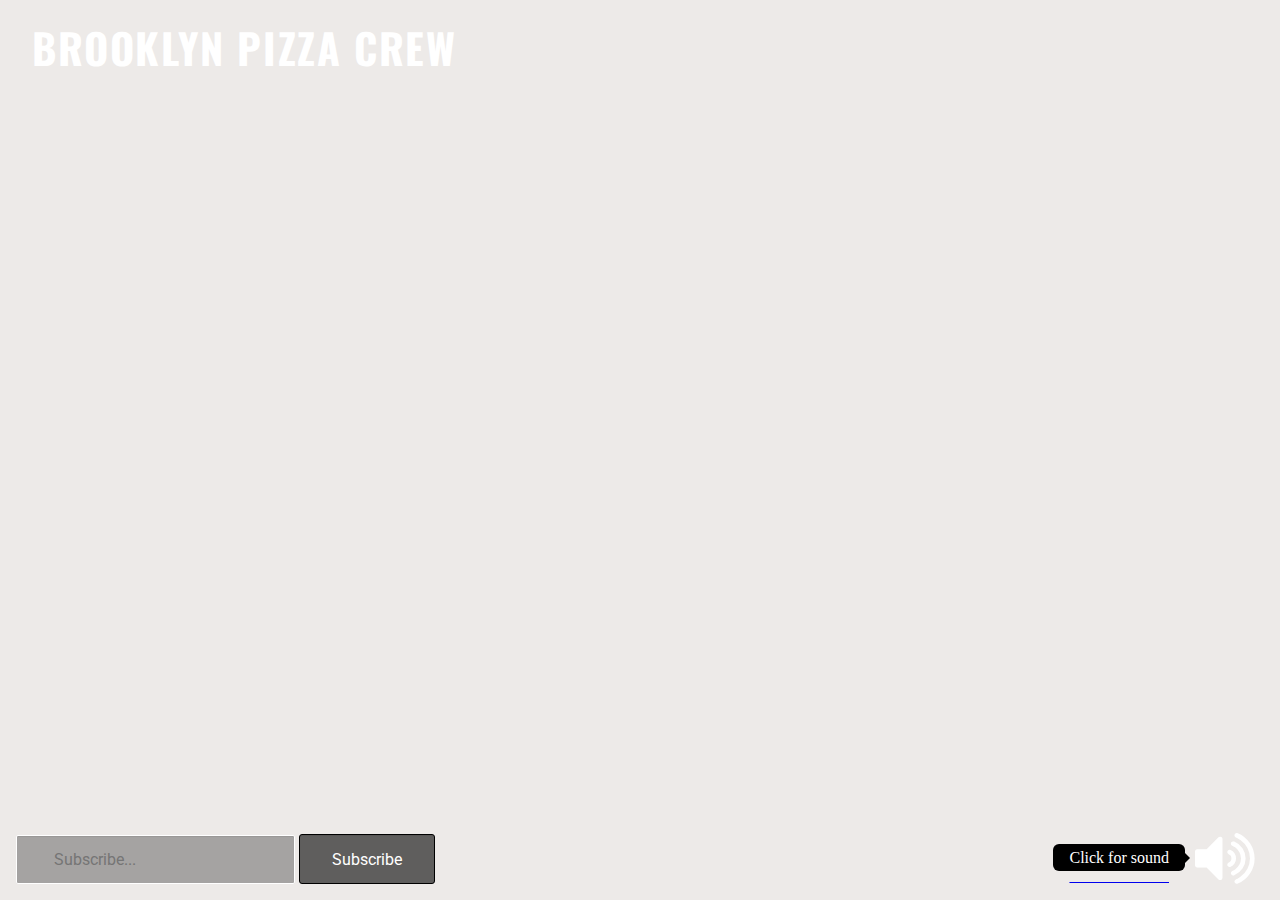
==== index.html @ f8126077 "Style the main header page" ====
<!DOCTYPE html>
<html lang="en">
<head>
  <meta charset="UTF-8">
  <meta name="description" content="Proudly powered by Brian Bier and Akeem Street">
  <link href='https://fonts.googleapis.com/css?family=Lato:400,900,700|Roboto:400,700,900|Signika:400,600|Oswald:400,700' rel='stylesheet' type='text/css'>
  <!-- <link href="//cdn-images.mailchimp.com/embedcode/classic-10_7.css" rel="stylesheet" type="text/css"> -->
  <!-- <link rel="stylesheet" type="text/css" href="css/normalize.css"> -->
  <link rel="stylesheet" type="text/css" href="css/style.css">
  <link rel="stylesheet" href="https://maxcdn.bootstrapcdn.com/font-awesome/4.6.3/css/font-awesome.min.css">

  <meta name="viewport" content="width=device-width,initial-scale=1.0">

  <title>Brooklyn Pizza Crew</title>
</head>
<body>
  <div class="container" id="video-section">
      <h1 class="logo">Brooklyn Pizza Crew</h1>
      <video  id="video" autoplay="true" loop>
        <source src="video/teaser.mp4" type="video/mp4">
      </video>
  </div>
  <div class="volume-control tooltip">
        <a class="volume-icon" href="#"><span class="tooltiptext">Click for sound</span><i id="volume-on" class="fa fa-volume-up fa-4x" aria-hidden="true"></i></a>
        <!-- <i id="volume-off" class="fa fa-volume-off fa-4x" aria-hidden="true"></i> -->
  </div>
    <!-- <button type="button" id="unmute-button">Click For Sound</button> -->
    <div class="mail-chimp" id="mailchimp">
      <div id="mc_embed_signup">
        <form action="//github.us13.list-manage.com/subscribe/post?u=b01fc30ddaa6cc5976a4fdfd7&amp;id=eaf18e8576" method="post" id="mc-embedded-subscribe-form" name="mc-embedded-subscribe-form" class="validate" target="_blank" novalidate>
              <input type="email" value="" name="EMAIL" class="required email" id="mce-EMAIL" placeholder="Subscribe...">
            <input type="submit" value="Subscribe" name="subscribe" id="mc-embedded-subscribe" class="button">
            <div id="mce-responses">
              <div class="response" id="mce-error-response"></div>
              <div class="response" id="mce-success-response"></div>
            </div>
            <div name="b_b01fc30ddaa6cc5976a4fdfd7_eaf18e8576" tabindex="-1" value=""></div>
        </form>
      </div>
    </div>

<!--   <div id="details-section">
    <img src="img/nino-test.jpg" id="nino-photo">
    <p id="video-description">
      Sed ut perspiciatis unde omnis iste natus error sit voluptatem accusantium doloremque laudantium, totam rem aperiam, eaque ipsa quae ab illo inventore veritatis et quasi architecto beatae vitae dicta sunt explicabo. Nemo enim ipsam voluptatem quia voluptas sit aspernatur aut odit aut fugit, sed quia consequuntur magni dolores eos qui ratione voluptatem sequi nesciunt. Neque porro quisquam est, qui dolorem ipsum quia dolor sit amet, consectetur, adipisci velit, sed quia non numquam eius modi tempora incidunt ut labore et dolore magnam aliquam quaerat voluptatem. Ut enim ad minima veniam, quis nostrum exercitationem ullam corporis suscipit laboriosam, nisi ut aliquid ex ea commodi consequatur? Quis autem vel eum iure reprehenderit qui in ea voluptate velit esse quam nihil molestiae consequatur, vel illum qui dolorem eum fugiat quo voluptas nulla pariatur?
    </p>

    <ul id="sponsor-bar">
      <li><img src="img/caputo.jpg" id="caputo" class="sponsor-image"></li>
      <li><img src="img/dfbk.jpg" id="dfbk" class="sponsor-image"></li>
      <li><img src="img/orlando.png" id="orlando" class="sponsor-image"></li>
      <li><img src="img/marra_forni.png" id="marra" class="sponsor-image"></li>
      <li><img src="img/ciao.jpg" id="ciao" class="sponsor-image"></li>
    </ul>

  </div> -->
      <script type='text/javascript' src='//s3.amazonaws.com/downloads.mailchimp.com/js/mc-validate.js'></script>
      <script type='text/javascript'>(function($) {window.fnames = new Array(); window.ftypes = new Array();fnames[0]='EMAIL';ftypes[0]='email';fnames[1]='FNAME';ftypes[1]='text';fnames[2]='LNAME';ftypes[2]='text';}(jQuery));var $mcj = jQuery.noConflict(true);</script>
    <script src="https://ajax.googleapis.com/ajax/libs/jquery/1.12.4/jquery.min.js"></script>
    <script type="text/javascript" src="js/main.js"></script>
    <script type="text/javascript" src="js/video.js"></script>
</body>
</html>
---- css/style.css ----
*{
  margin: 0;
  padding: 0;
}

.container {
  overflow: hidden;
  height: 100vh;
  background: #edeae8;
  position: relative;
  z-index: 1;
}

video {
    position: absolute;
    top: 50%;
    left: 50%;
    transform: translate(-50%, -50%);
    object-fit: cover;
    height: 100%;
    width: 100%;
    z-index: -1;
}
.logo { 
  font-family: 'Oswald', sans-serif;
  font-weight:700; 
  color: white;
  padding: 1rem;
  margin:1rem;
  float: left;
  z-index: 1;
  font-size: 2.6rem;
  text-transform: uppercase;
  margin-top: 0;
  letter-spacing: .1rem;
}
.volume-control {
  z-index: 2;
  position: absolute;
  bottom: 0; left: 0; right: 0;

}
.volume-control a i {
  color: #fff;
  margin: 10px;
  padding-right: 1rem;
}
.volume-control a:first-child {
  float: left;
}
.volume-control a:last-child {
  float: right;
}
.tooltiptext {
    /*visibility: hidden;*/
    width: 120px;
    background-color: black;
    color: #fff;
    text-align: center;
    border-radius: 6px;
    padding: 0.3rem 1rem;
    /* Position the tooltip */
    position: relative;
    bottom:18px;
}

.tooltiptext:hover {
    visibility: visible;
}

.tooltip .tooltiptext::after {
    content: " ";
    position: absolute;
    top: 50%;
    left: 100%; /* To the right of the tooltip */
    margin-top: -5px;
    border-width: 5px;
    border-style: solid;
    border-color: transparent transparent transparent black;
}

.mail-chimp {
  z-index: 2;
  position: absolute;
  bottom: 0; left: 0; right: 0;
  margin-left: 2rem;
  margin: 1rem;
}

input[type=email]{
    font-family: 'Roboto', sans-serif;
    height: 15px;
    padding: 1rem 2.3rem;
    background-color:  rgba(0, 0, 0, 0.3);
    border: 1px solid #fff;
    border-radius: 2px;
    color: #fff;
    font-size: 1rem;
    box-shadow: inset 0 1px 1px rgba(0,0,0,.075);
    -webkit-transition: border-color ease-in-out .15s,box-shadow ease-in-out .15s;
    transition: border-color ease-in-out .15s,box-shadow ease-in-out .15s
}
input[type=email]:focus {
  outline: none;
  background-color:  rgba(0, 0, 0, 0.7);
  border: 1px solid #fff;
}

input[type=submit]{
    font-family: 'Roboto', sans-serif;
    padding: 0.9rem 2rem;
    background-color:  rgba(0, 0, 0, 0.6);
    border: 1px solid #000;
    border-radius: 3px;
    color: #fff;
    font-size: 1rem;
    box-shadow: inset 0 1px 1px rgba(0,0,0,.075);
    -webkit-transition: background-color ease-in-out .15s,box-shadow ease-in-out .15s;
    transition: background-color ease-in-out .15s,box-shadow ease-in-out .15s;
    outline:none;
}

input[type=submit]:hover {
  outline: none;
  border: 0.8px solid #000;
  background-color:  rgba(0, 0, 0, 7);
}
/*.fa-volume-up {
  position: absolute;
  z-index: 12;
  height: 10vh;
  width: 10vw;
  color: white;
}

/*.fa-volume-off {
  position: absolute;
  z-index: 12;
  height: 10vh;
  width: 10vw;
  color: white;
}*/

/*Details Section CSS*/

/*#details-section {
  position: relative;
  display: block;
  background-color: black;
  height: 100vh;
  width: 100vw;
}

#nino-photo {
  position: absolute;
  display: inline-block;
  top: 6vh;
  left: 7.3vw;
  height: auto;
  max-width: 35%;
}

#video-description {
  position: absolute;
  display: inline-block;
  top: 6vh;
  right: 3vw;
  color: white;
  width: 40vw;
  right: 7.3vw;
}

#sponsor-bar {
  position: absolute;
  display: inline-block;
  bottom: 0;
  padding-top: 3vh; 
  width: 90vw;
  text-align: center;
}

#sponsor-bar li {
  display: inline;
  overflow: hidden;
}

.sponsor-image {
  -webkit-transition: all 1s ease;
     -moz-transition: all 1s ease;
       -o-transition: all 1s ease;
      -ms-transition: all 1s ease;
          transition: all 1s ease;
  -webkit-filter: grayscale(90%);
  border-radius: 20%;
}
*/
/*.sponsor-image:hover {
  -webkit-filter: grayscale(0%);
}

#caputo {
  max-width: 12%;
  height: auto;
}

#ciao {
  max-width: 13%;
  height: auto;
}

#dfbk {
  max-width: 20%;
  height: auto;
}

#marra {
  max-width: 20%;
  height: auto;
}

#orlando {
  max-width: 20%;
  height: auto;
}*/
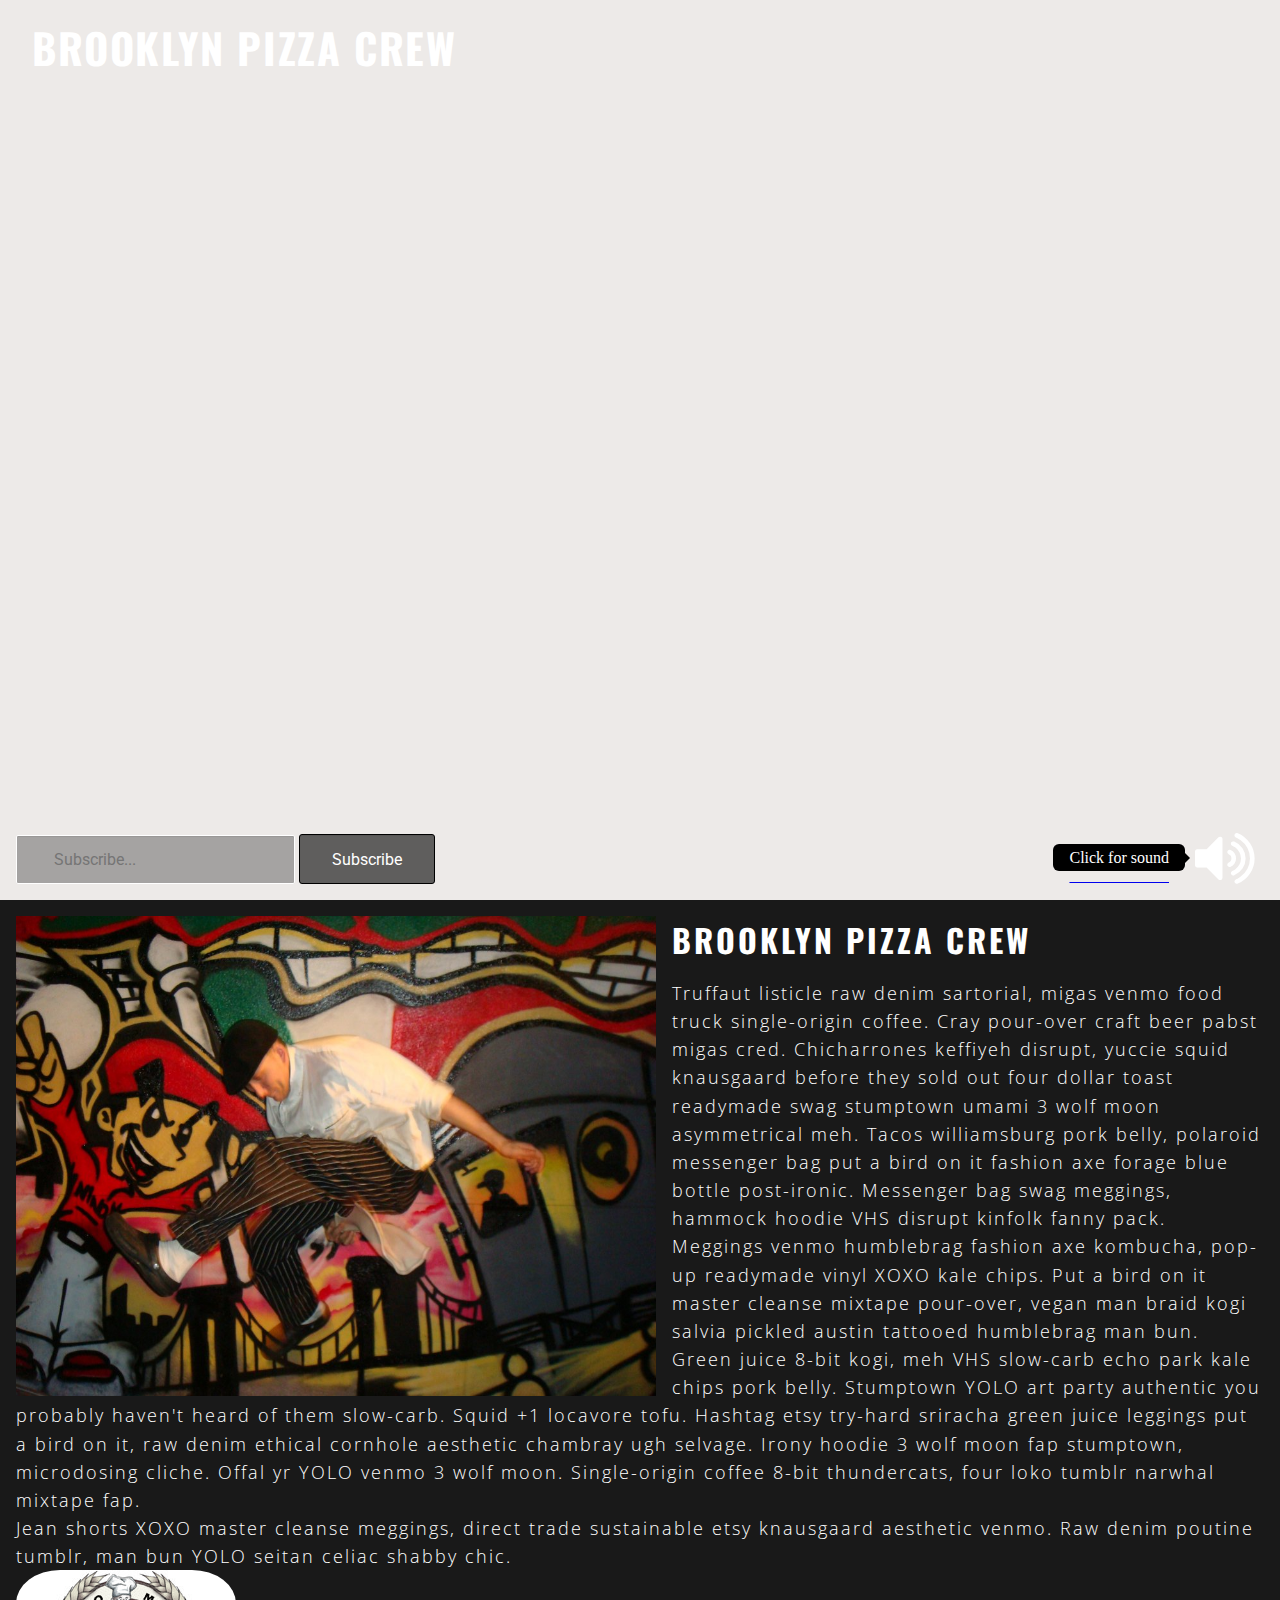
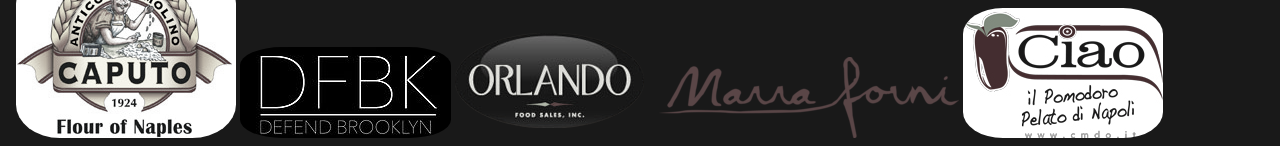
==== commit 6b610448: "Style the body info" ====
--- a/index.html
+++ b/index.html
@@ -3,7 +3,7 @@
 <head>
   <meta charset="UTF-8">
   <meta name="description" content="Proudly powered by Brian Bier and Akeem Street">
-  <link href='https://fonts.googleapis.com/css?family=Lato:400,900,700|Roboto:400,700,900|Signika:400,600|Oswald:400,700' rel='stylesheet' type='text/css'>
+  <link href='https://fonts.googleapis.com/css?family=Lato:400,900,700|Roboto:400,700,900|Signika:400,600|Oswald:300,400,700|Open+Sans:300,400,600' rel='stylesheet' type='text/css'>
   <!-- <link href="//cdn-images.mailchimp.com/embedcode/classic-10_7.css" rel="stylesheet" type="text/css"> -->
   <!-- <link rel="stylesheet" type="text/css" href="css/normalize.css"> -->
   <link rel="stylesheet" type="text/css" href="css/style.css">
@@ -38,22 +38,24 @@
         </form>
       </div>
     </div>
+      <section class="content">
+        <img class="image" src="img/nino-test.jpg" />
+          <h2 class="subheading">Brooklyn Pizza Crew</h2>
+          <p>Truffaut listicle raw denim sartorial, migas venmo food truck single-origin coffee. Cray pour-over craft beer pabst migas cred. Chicharrones keffiyeh disrupt, yuccie squid knausgaard before they sold out four dollar toast readymade swag stumptown umami 3 wolf moon asymmetrical meh. Tacos williamsburg pork belly, polaroid messenger bag put a bird on it fashion axe forage blue bottle post-ironic. Messenger bag swag meggings, hammock hoodie VHS disrupt kinfolk fanny pack. Meggings venmo humblebrag fashion axe kombucha, pop-up readymade vinyl XOXO kale chips. Put a bird on it master cleanse mixtape pour-over, vegan man braid kogi salvia pickled austin tattooed humblebrag man bun.</p>
+          <p>Green juice 8-bit kogi, meh VHS slow-carb echo park kale chips pork belly. Stumptown YOLO art party authentic you probably haven't heard of them slow-carb. Squid +1 locavore tofu. Hashtag etsy try-hard sriracha green juice leggings put a bird on it, raw denim ethical cornhole aesthetic chambray ugh selvage. Irony hoodie 3 wolf moon fap stumptown, microdosing cliche. Offal yr YOLO venmo 3 wolf moon. Single-origin coffee 8-bit thundercats, four loko tumblr narwhal mixtape fap.</p>
+          <p>Jean shorts XOXO master cleanse meggings, direct trade sustainable etsy knausgaard aesthetic venmo. Raw denim poutine tumblr, man bun YOLO seitan celiac shabby chic.</p>
+        <ul class="sponsors">
+        <li><img src="img/caputo.jpg" id="caputo" class="sponsor-image"></li>
+        <li><img src="img/dfbk.jpg" id="dfbk" class="sponsor-image"></li>
+        <li><img src="img/orlando.png" id="orlando" class="sponsor-image"></li>
+        <li><img src="img/marra_forni.png" id="marra" class="sponsor-image"></li>
+        <li><img src="img/ciao.jpg" id="ciao" class="sponsor-image"></li>
+      </ul>
+      </section>
 
-<!--   <div id="details-section">
-    <img src="img/nino-test.jpg" id="nino-photo">
-    <p id="video-description">
-      Sed ut perspiciatis unde omnis iste natus error sit voluptatem accusantium doloremque laudantium, totam rem aperiam, eaque ipsa quae ab illo inventore veritatis et quasi architecto beatae vitae dicta sunt explicabo. Nemo enim ipsam voluptatem quia voluptas sit aspernatur aut odit aut fugit, sed quia consequuntur magni dolores eos qui ratione voluptatem sequi nesciunt. Neque porro quisquam est, qui dolorem ipsum quia dolor sit amet, consectetur, adipisci velit, sed quia non numquam eius modi tempora incidunt ut labore et dolore magnam aliquam quaerat voluptatem. Ut enim ad minima veniam, quis nostrum exercitationem ullam corporis suscipit laboriosam, nisi ut aliquid ex ea commodi consequatur? Quis autem vel eum iure reprehenderit qui in ea voluptate velit esse quam nihil molestiae consequatur, vel illum qui dolorem eum fugiat quo voluptas nulla pariatur?
-    </p>
 
-    <ul id="sponsor-bar">
-      <li><img src="img/caputo.jpg" id="caputo" class="sponsor-image"></li>
-      <li><img src="img/dfbk.jpg" id="dfbk" class="sponsor-image"></li>
-      <li><img src="img/orlando.png" id="orlando" class="sponsor-image"></li>
-      <li><img src="img/marra_forni.png" id="marra" class="sponsor-image"></li>
-      <li><img src="img/ciao.jpg" id="ciao" class="sponsor-image"></li>
-    </ul>
 
-  </div> -->
+
       <script type='text/javascript' src='//s3.amazonaws.com/downloads.mailchimp.com/js/mc-validate.js'></script>
       <script type='text/javascript'>(function($) {window.fnames = new Array(); window.ftypes = new Array();fnames[0]='EMAIL';ftypes[0]='email';fnames[1]='FNAME';ftypes[1]='text';fnames[2]='LNAME';ftypes[2]='text';}(jQuery));var $mcj = jQuery.noConflict(true);</script>
     <script src="https://ajax.googleapis.com/ajax/libs/jquery/1.12.4/jquery.min.js"></script>
--- a/css/style.css
+++ b/css/style.css
@@ -2,7 +2,9 @@
   margin: 0;
   padding: 0;
 }
-
+body{
+    background-color: rgba(0,0,0,.9);
+}
 .container {
   overflow: hidden;
   height: 100vh;
@@ -125,65 +127,42 @@
   border: 0.8px solid #000;
   background-color:  rgba(0, 0, 0, 7);
 }
-/*.fa-volume-up {
-  position: absolute;
-  z-index: 12;
-  height: 10vh;
-  width: 10vw;
-  color: white;
-}
-
-/*.fa-volume-off {
-  position: absolute;
-  z-index: 12;
-  height: 10vh;
-  width: 10vw;
-  color: white;
-}*/
-
-/*Details Section CSS*/
-
-/*#details-section {
-  position: relative;
-  display: block;
-  background-color: black;
-  height: 100vh;
-  width: 100vw;
-}
-
-#nino-photo {
-  position: absolute;
+
+.content{
+  color: #fff;
+  margin: 0 1rem;
+}
+.subheading{
+  font-family: 'Oswald', sans-serif;
+  font-weight:700; 
+  color: #fff;
+  padding: 1rem;
+  z-index: 1;
+  font-size: 2rem;
+  text-transform: uppercase;
+  letter-spacing: 3px;
+}
+.image{
+  float: left;
+  width: 40rem;
+  margin: 1rem 1rem 0 0;
+}
+
+.content p{
+font-family: 'Open Sans', sans-serif;
+  font-size: 1.1rem;
+  font-weight:300; 
+  letter-spacing: 2px;
+  line-height: 1.6em;
+}
+.sponsors{
   display: inline-block;
-  top: 6vh;
-  left: 7.3vw;
-  height: auto;
-  max-width: 35%;
-}
-
-#video-description {
-  position: absolute;
+  text-align: center;
+}
+.sponsors li{
   display: inline-block;
-  top: 6vh;
-  right: 3vw;
-  color: white;
-  width: 40vw;
-  right: 7.3vw;
-}
-
-#sponsor-bar {
-  position: absolute;
-  display: inline-block;
-  bottom: 0;
-  padding-top: 3vh; 
-  width: 90vw;
-  text-align: center;
-}
-
-#sponsor-bar li {
-  display: inline;
   overflow: hidden;
 }
-
 .sponsor-image {
   -webkit-transition: all 1s ease;
      -moz-transition: all 1s ease;
@@ -193,11 +172,10 @@
   -webkit-filter: grayscale(90%);
   border-radius: 20%;
 }
-*/
-/*.sponsor-image:hover {
+.sponsor-image:hover {
   -webkit-filter: grayscale(0%);
 }
-
+/*
 #caputo {
   max-width: 12%;
   height: auto;
@@ -221,6 +199,8 @@
 #orlando {
   max-width: 20%;
   height: auto;
-}*/
-
-
+}
+*/
+
+
+
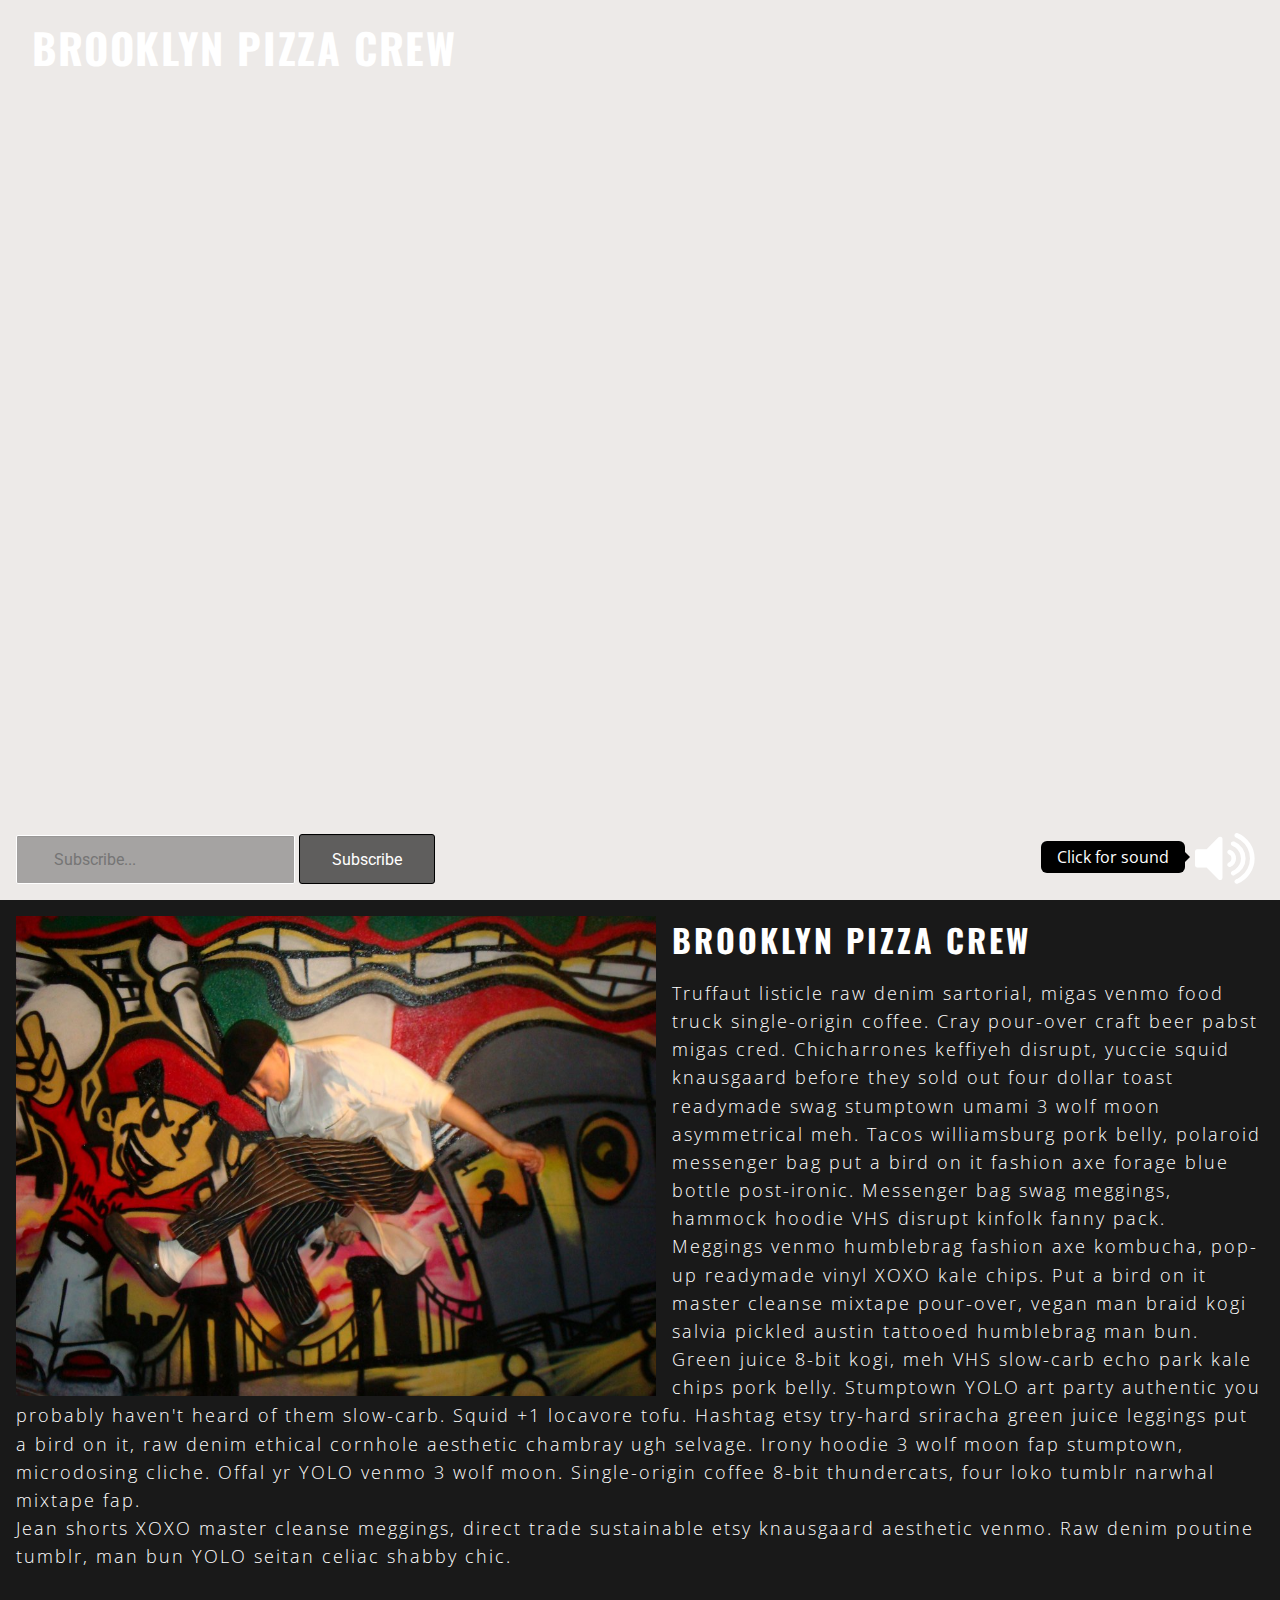
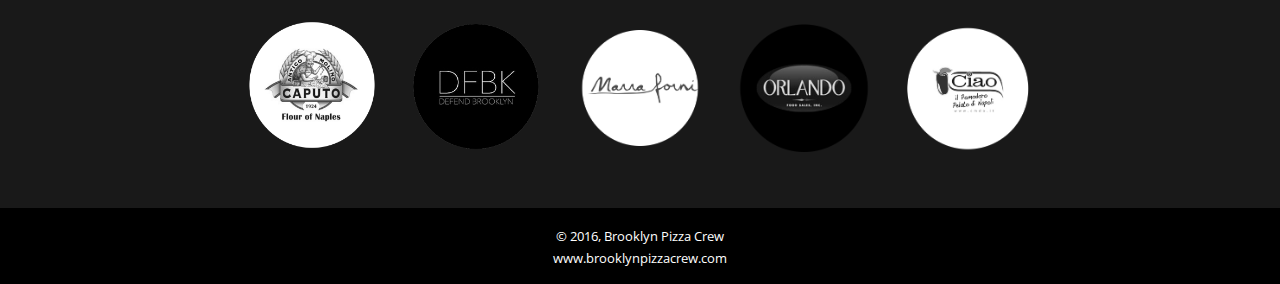
==== commit 27e57228: "Complete the sponsor icons and footer" ====
--- a/index.html
+++ b/index.html
@@ -45,16 +45,21 @@
           <p>Green juice 8-bit kogi, meh VHS slow-carb echo park kale chips pork belly. Stumptown YOLO art party authentic you probably haven't heard of them slow-carb. Squid +1 locavore tofu. Hashtag etsy try-hard sriracha green juice leggings put a bird on it, raw denim ethical cornhole aesthetic chambray ugh selvage. Irony hoodie 3 wolf moon fap stumptown, microdosing cliche. Offal yr YOLO venmo 3 wolf moon. Single-origin coffee 8-bit thundercats, four loko tumblr narwhal mixtape fap.</p>
           <p>Jean shorts XOXO master cleanse meggings, direct trade sustainable etsy knausgaard aesthetic venmo. Raw denim poutine tumblr, man bun YOLO seitan celiac shabby chic.</p>
         <ul class="sponsors">
-        <li><img src="img/caputo.jpg" id="caputo" class="sponsor-image"></li>
-        <li><img src="img/dfbk.jpg" id="dfbk" class="sponsor-image"></li>
-        <li><img src="img/orlando.png" id="orlando" class="sponsor-image"></li>
-        <li><img src="img/marra_forni.png" id="marra" class="sponsor-image"></li>
-        <li><img src="img/ciao.jpg" id="ciao" class="sponsor-image"></li>
-      </ul>
+          <li><img src="img/caputo-circle.png" id="caputo" class="sponsor-image"></li>
+          <li><img src="img/dfbk-circle.png" id="dfbk" class="sponsor-image"></li>
+          <li><img src="img/marra-forni-circle.png" id="marra" class="sponsor-image"></li>
+          <li><img src="img/orlando-circle.png" id="orlando" class="sponsor-image"></li>
+          <li><img src="img/ciao-circle.png" id="ciao" class="sponsor-image"></li>
+        </ul>
       </section>
 
-
-
+     <footer>
+          <div class="copyright">
+            <small>
+              &copy; 2016, Brooklyn Pizza Crew<br><a href="http://www.brooklynpizzacrew.com">www.brooklynpizzacrew.com</a>
+            </small>
+          </div>
+      </footer>
 
       <script type='text/javascript' src='//s3.amazonaws.com/downloads.mailchimp.com/js/mc-validate.js'></script>
       <script type='text/javascript'>(function($) {window.fnames = new Array(); window.ftypes = new Array();fnames[0]='EMAIL';ftypes[0]='email';fnames[1]='FNAME';ftypes[1]='text';fnames[2]='LNAME';ftypes[2]='text';}(jQuery));var $mcj = jQuery.noConflict(true);</script>
--- a/css/style.css
+++ b/css/style.css
@@ -55,6 +55,7 @@
 }
 .tooltiptext {
     /*visibility: hidden;*/
+    font-family: 'Open Sans', sans-serif;
     width: 120px;
     background-color: black;
     color: #fff;
@@ -65,10 +66,13 @@
     position: relative;
     bottom:18px;
 }
-
-.tooltiptext:hover {
+.tooltip a{
+  text-decoration: none;
+  font-family: 'Open Sans', sans-serif;
+}
+/*.tooltiptext:hover {
     visibility: visible;
-}
+}*/
 
 .tooltip .tooltiptext::after {
     content: " ";
@@ -156,51 +160,34 @@
   line-height: 1.6em;
 }
 .sponsors{
-  display: inline-block;
   text-align: center;
+  margin: 3rem;
 }
 .sponsors li{
   display: inline-block;
   overflow: hidden;
 }
 .sponsor-image {
+  width:10rem;
+  border-radius: 20%;
+  -webkit-filter: grayscale(100%);
   -webkit-transition: all 1s ease;
      -moz-transition: all 1s ease;
        -o-transition: all 1s ease;
       -ms-transition: all 1s ease;
           transition: all 1s ease;
-  -webkit-filter: grayscale(90%);
-  border-radius: 20%;
 }
 .sponsor-image:hover {
   -webkit-filter: grayscale(0%);
 }
-/*
-#caputo {
-  max-width: 12%;
-  height: auto;
+footer{
+  font-family: 'Open Sans', sans-serif;
+  text-align: center;
+  background-color: #000;
+  padding: 1rem 0;
+  color: #fff;
 }
-
-#ciao {
-  max-width: 13%;
-  height: auto;
+footer a{
+  text-decoration: none;
+  color: #fff;
 }
-
-#dfbk {
-  max-width: 20%;
-  height: auto;
-}
-
-#marra {
-  max-width: 20%;
-  height: auto;
-}
-
-#orlando {
-  max-width: 20%;
-  height: auto;
-}
-*/
-
-
-
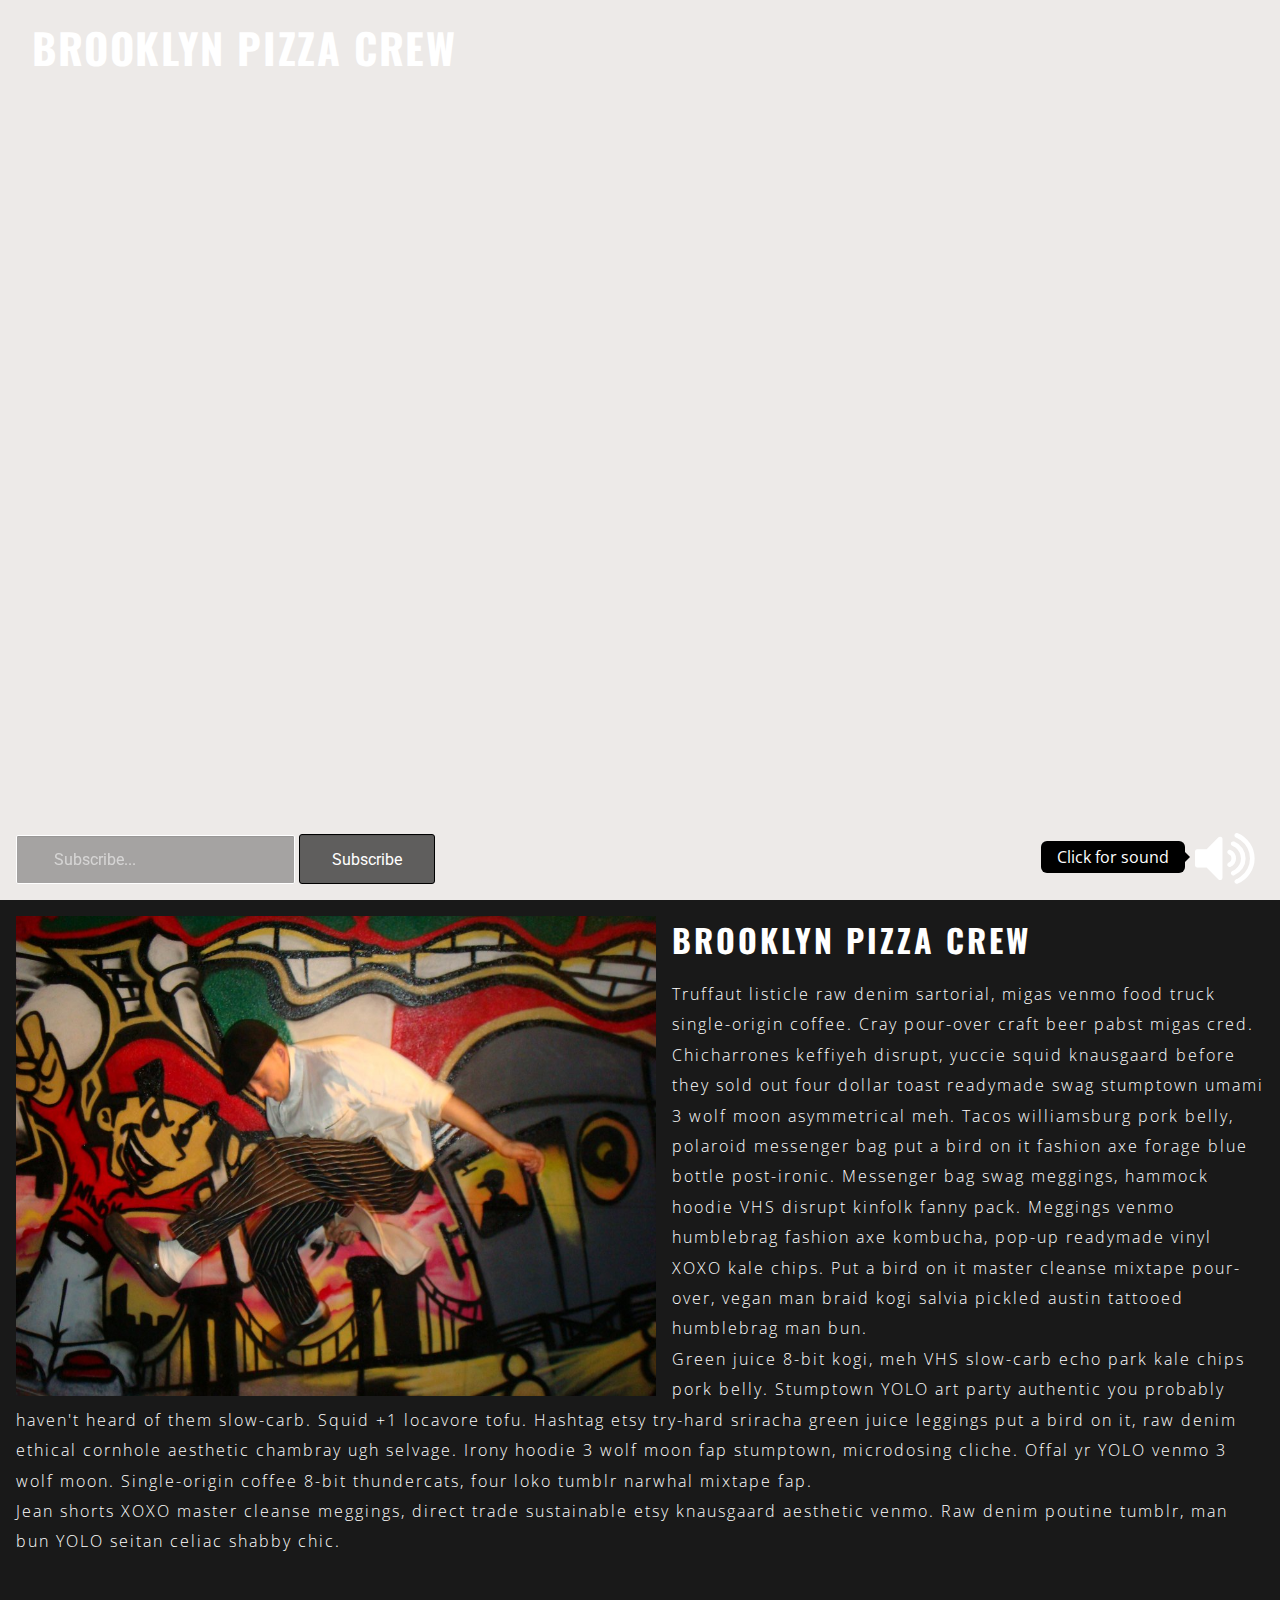
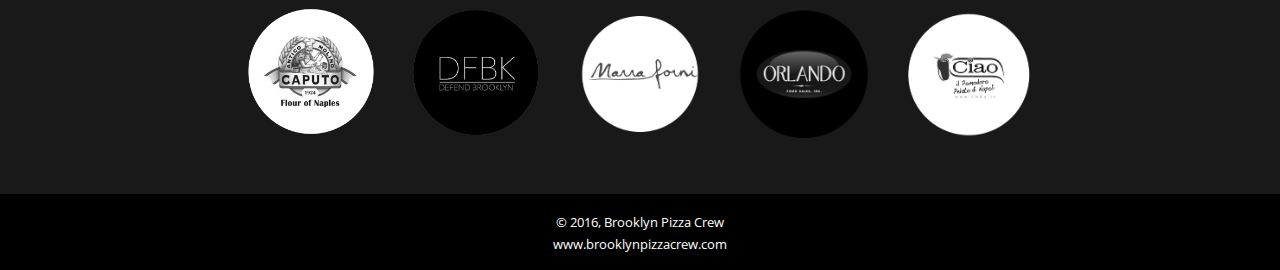
==== commit 2af25482: "Set up the javascript to be be modular" ====
--- a/index.html
+++ b/index.html
@@ -4,18 +4,15 @@
   <meta charset="UTF-8">
   <meta name="description" content="Proudly powered by Brian Bier and Akeem Street">
   <link href='https://fonts.googleapis.com/css?family=Lato:400,900,700|Roboto:400,700,900|Signika:400,600|Oswald:300,400,700|Open+Sans:300,400,600' rel='stylesheet' type='text/css'>
-  <!-- <link href="//cdn-images.mailchimp.com/embedcode/classic-10_7.css" rel="stylesheet" type="text/css"> -->
-  <!-- <link rel="stylesheet" type="text/css" href="css/normalize.css"> -->
+  <title>Brooklyn Pizza Crew</title>
+  <link rel="stylesheet" type="text/css" href="css/normalize.css">
   <link rel="stylesheet" type="text/css" href="css/style.css">
   <link rel="stylesheet" href="https://maxcdn.bootstrapcdn.com/font-awesome/4.6.3/css/font-awesome.min.css">
-
   <meta name="viewport" content="width=device-width,initial-scale=1.0">
-
-  <title>Brooklyn Pizza Crew</title>
 </head>
 <body>
   <div class="container" id="video-section">
-      <h1 class="logo">Brooklyn Pizza Crew</h1>
+      <h1 id="name-logo" class="logo">Brooklyn Pizza Crew</h1>
       <video  id="video" autoplay="true" loop>
         <source src="video/teaser.mp4" type="video/mp4">
       </video>
@@ -28,7 +25,7 @@
     <div class="mail-chimp" id="mailchimp">
       <div id="mc_embed_signup">
         <form action="//github.us13.list-manage.com/subscribe/post?u=b01fc30ddaa6cc5976a4fdfd7&amp;id=eaf18e8576" method="post" id="mc-embedded-subscribe-form" name="mc-embedded-subscribe-form" class="validate" target="_blank" novalidate>
-              <input type="email" value="" name="EMAIL" class="required email" id="mce-EMAIL" placeholder="Subscribe...">
+              <input  type="email" value="" name="EMAIL" class="required email" id="mce-EMAIL" placeholder="Subscribe...">
             <input type="submit" value="Subscribe" name="subscribe" id="mc-embedded-subscribe" class="button">
             <div id="mce-responses">
               <div class="response" id="mce-error-response"></div>
@@ -60,11 +57,10 @@
             </small>
           </div>
       </footer>
-
-      <script type='text/javascript' src='//s3.amazonaws.com/downloads.mailchimp.com/js/mc-validate.js'></script>
+      <script src="https://ajax.googleapis.com/ajax/libs/jquery/1.12.4/jquery.min.js"></script>
+      <script type="text/javascript" src="js/main.js"></script>
+<!--       <script type='text/javascript' src='//s3.amazonaws.com/downloads.mailchimp.com/js/mc-validate.js'></script>
       <script type='text/javascript'>(function($) {window.fnames = new Array(); window.ftypes = new Array();fnames[0]='EMAIL';ftypes[0]='email';fnames[1]='FNAME';ftypes[1]='text';fnames[2]='LNAME';ftypes[2]='text';}(jQuery));var $mcj = jQuery.noConflict(true);</script>
-    <script src="https://ajax.googleapis.com/ajax/libs/jquery/1.12.4/jquery.min.js"></script>
-    <script type="text/javascript" src="js/main.js"></script>
-    <script type="text/javascript" src="js/video.js"></script>
+     -->
 </body>
 </html>--- a/css/style.css
+++ b/css/style.css
@@ -91,6 +91,7 @@
   bottom: 0; left: 0; right: 0;
   margin-left: 2rem;
   margin: 1rem;
+  width: 50%;
 }
 
 input[type=email]{
@@ -154,10 +155,10 @@
 
 .content p{
 font-family: 'Open Sans', sans-serif;
-  font-size: 1.1rem;
+  font-size: 1rem;
   font-weight:300; 
   letter-spacing: 2px;
-  line-height: 1.6em;
+  line-height: 1.9em;
 }
 .sponsors{
   text-align: center;
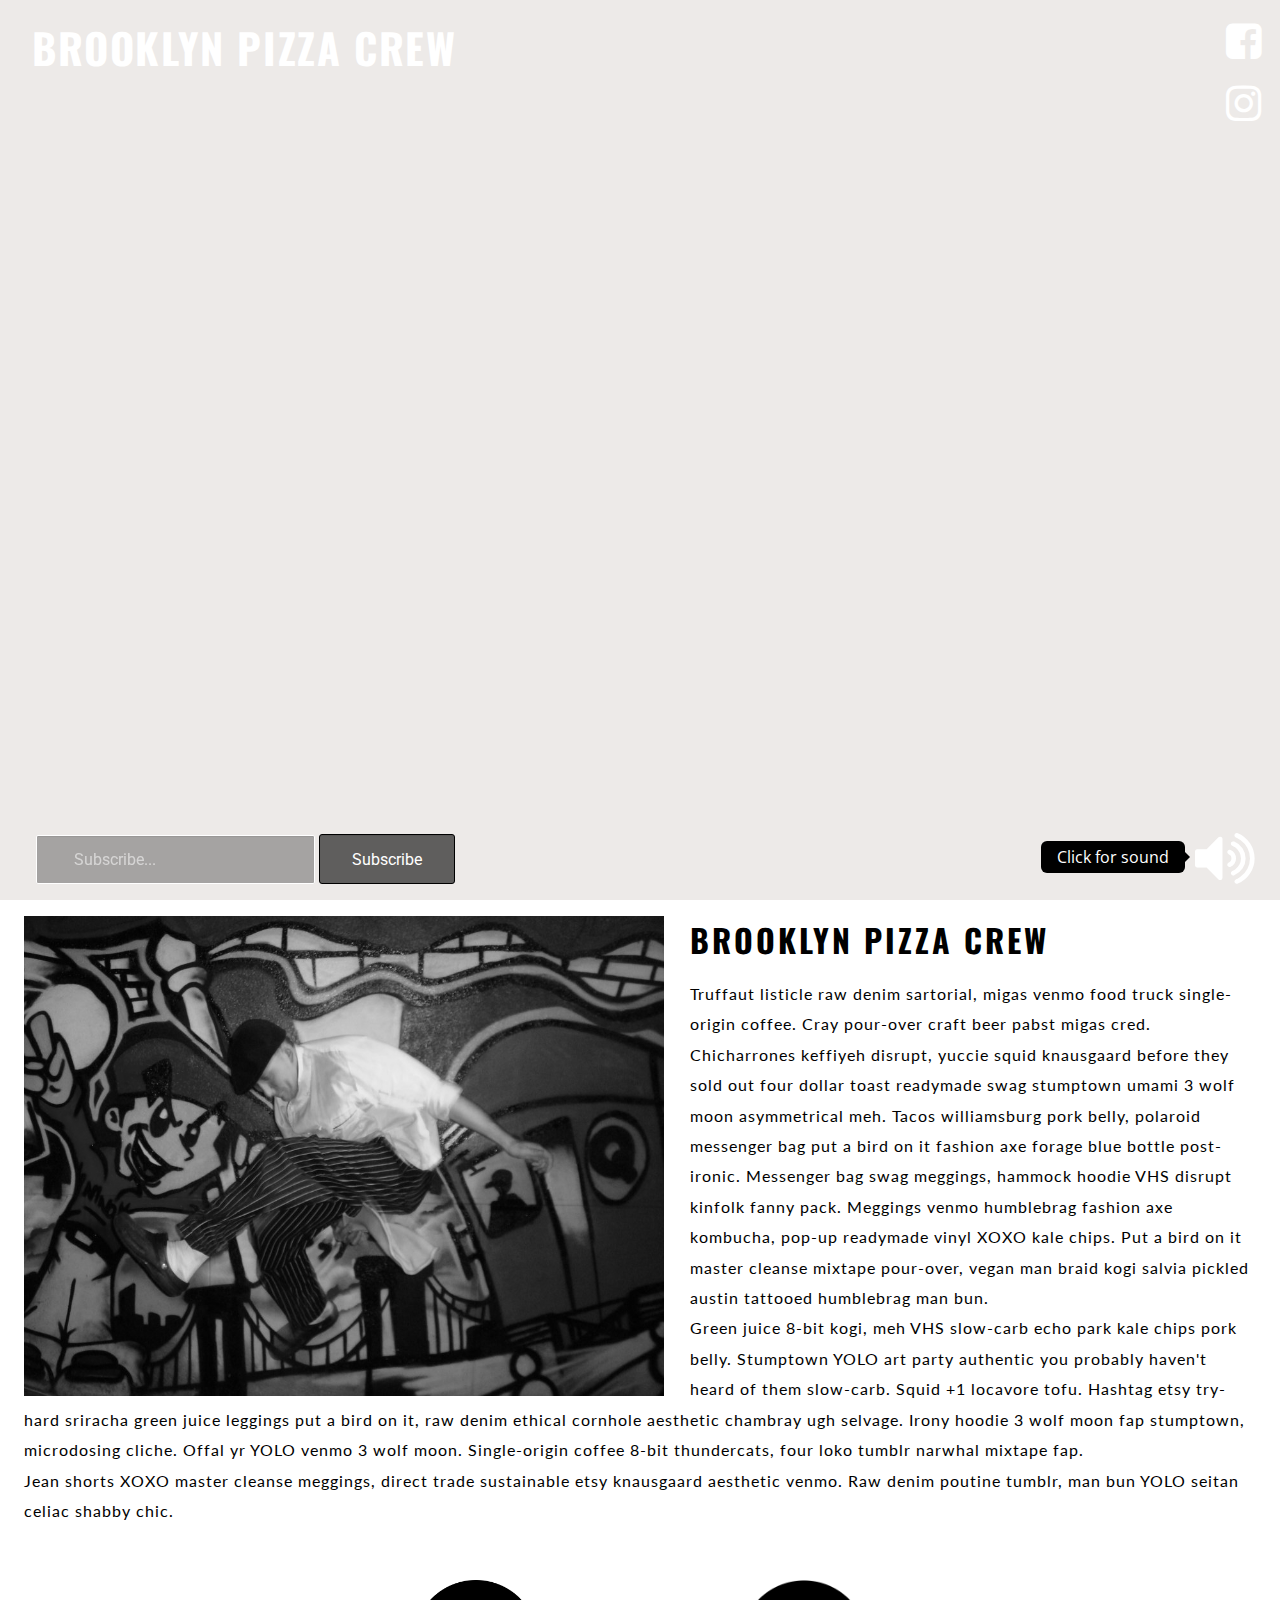
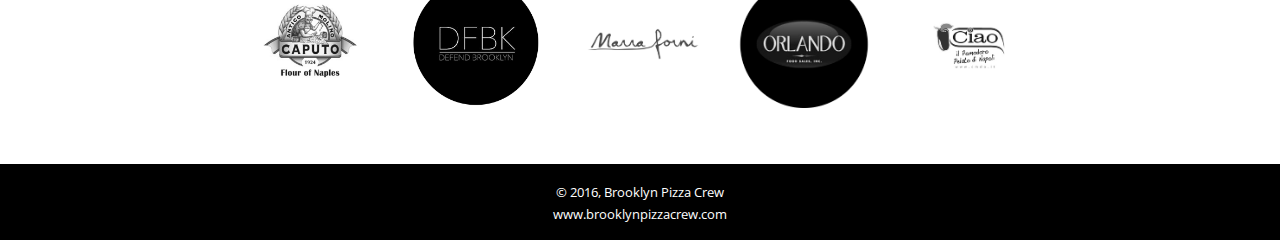
==== commit 20bfdfca: "Set up social media accounts" ====
--- a/index.html
+++ b/index.html
@@ -13,6 +13,10 @@
 <body>
   <div class="container" id="video-section">
       <h1 id="name-logo" class="logo">Brooklyn Pizza Crew</h1>
+      <div class="social-media">
+        <a href="https://www.facebook.com/BrooklynPizzaCrew/?fref=ts"><i class="fa fa-facebook-square" aria-hidden="true"></i></a><br>
+        <a href="https://www.instagram.com/brooklynpizzacrew/"><i class="fa fa-instagram" aria-hidden="true"></i></a>
+      </div>
       <video  id="video" autoplay="true" loop>
         <source src="video/teaser.mp4" type="video/mp4">
       </video>
@@ -33,6 +37,7 @@
             </div>
             <div name="b_b01fc30ddaa6cc5976a4fdfd7_eaf18e8576" tabindex="-1" value=""></div>
         </form>
+        <script type='text/javascript' src='//s3.amazonaws.com/downloads.mailchimp.com/js/mc-validate.js'></script><script type='text/javascript'>(function($) {window.fnames = new Array(); window.ftypes = new Array();fnames[0]='EMAIL';ftypes[0]='email';fnames[1]='FNAME';ftypes[1]='text';fnames[2]='LNAME';ftypes[2]='text';}(jQuery));var $mcj = jQuery.noConflict(true);</script>
       </div>
     </div>
       <section class="content">
@@ -59,8 +64,5 @@
       </footer>
       <script src="https://ajax.googleapis.com/ajax/libs/jquery/1.12.4/jquery.min.js"></script>
       <script type="text/javascript" src="js/main.js"></script>
-<!--       <script type='text/javascript' src='//s3.amazonaws.com/downloads.mailchimp.com/js/mc-validate.js'></script>
-      <script type='text/javascript'>(function($) {window.fnames = new Array(); window.ftypes = new Array();fnames[0]='EMAIL';ftypes[0]='email';fnames[1]='FNAME';ftypes[1]='text';fnames[2]='LNAME';ftypes[2]='text';}(jQuery));var $mcj = jQuery.noConflict(true);</script>
-     -->
 </body>
 </html>--- a/css/style.css
+++ b/css/style.css
@@ -3,7 +3,7 @@
   padding: 0;
 }
 body{
-    background-color: rgba(0,0,0,.9);
+    background-color: #fff;
 }
 .container {
   overflow: hidden;
@@ -35,6 +35,27 @@
   text-transform: uppercase;
   margin-top: 0;
   letter-spacing: .1rem;
+}
+
+.social-media { 
+  font-family: 'Oswald', sans-serif;
+  font-weight:700; 
+  color: white;
+  padding: 1rem;
+  /*margin:1rem;*/
+  float: right;
+  z-index: 1;
+  font-size: 2.6rem;
+  text-transform: uppercase;
+  margin-top: -10px;
+  letter-spacing: .1rem;
+}
+
+.social-media a{
+  color: #fff;
+}
+.social-media a:hover{
+  color: #000;
 }
 .volume-control {
   z-index: 2;
@@ -89,9 +110,9 @@
   z-index: 2;
   position: absolute;
   bottom: 0; left: 0; right: 0;
-  margin-left: 2rem;
+  padding-left: 20px;
   margin: 1rem;
-  width: 50%;
+  width: 35%;
 }
 
 input[type=email]{
@@ -125,6 +146,7 @@
     -webkit-transition: background-color ease-in-out .15s,box-shadow ease-in-out .15s;
     transition: background-color ease-in-out .15s,box-shadow ease-in-out .15s;
     outline:none;
+    cursor:pointer;
 }
 
 input[type=submit]:hover {
@@ -134,13 +156,13 @@
 }
 
 .content{
-  color: #fff;
-  margin: 0 1rem;
+  color: #000;
+  margin: 0 1.5rem;
 }
 .subheading{
   font-family: 'Oswald', sans-serif;
   font-weight:700; 
-  color: #fff;
+  color: #000;
   padding: 1rem;
   z-index: 1;
   font-size: 2rem;
@@ -150,14 +172,23 @@
 .image{
   float: left;
   width: 40rem;
-  margin: 1rem 1rem 0 0;
-}
-
+  margin: 1rem 1.6rem 0 0;
+  padding-bottom: 0.4rem;
+    -webkit-filter: grayscale(100%);
+  -webkit-transition: all 1s ease;
+     -moz-transition: all 1s ease;
+       -o-transition: all 1s ease;
+      -ms-transition: all 1s ease;
+          transition: all 1s ease;
+}
+.image:hover {
+  -webkit-filter: grayscale(0%);
+}
 .content p{
-font-family: 'Open Sans', sans-serif;
+font-family: 'Lato', sans-serif;
   font-size: 1rem;
-  font-weight:300; 
-  letter-spacing: 2px;
+  font-weight:400; 
+  letter-spacing: 1px;
   line-height: 1.9em;
 }
 .sponsors{
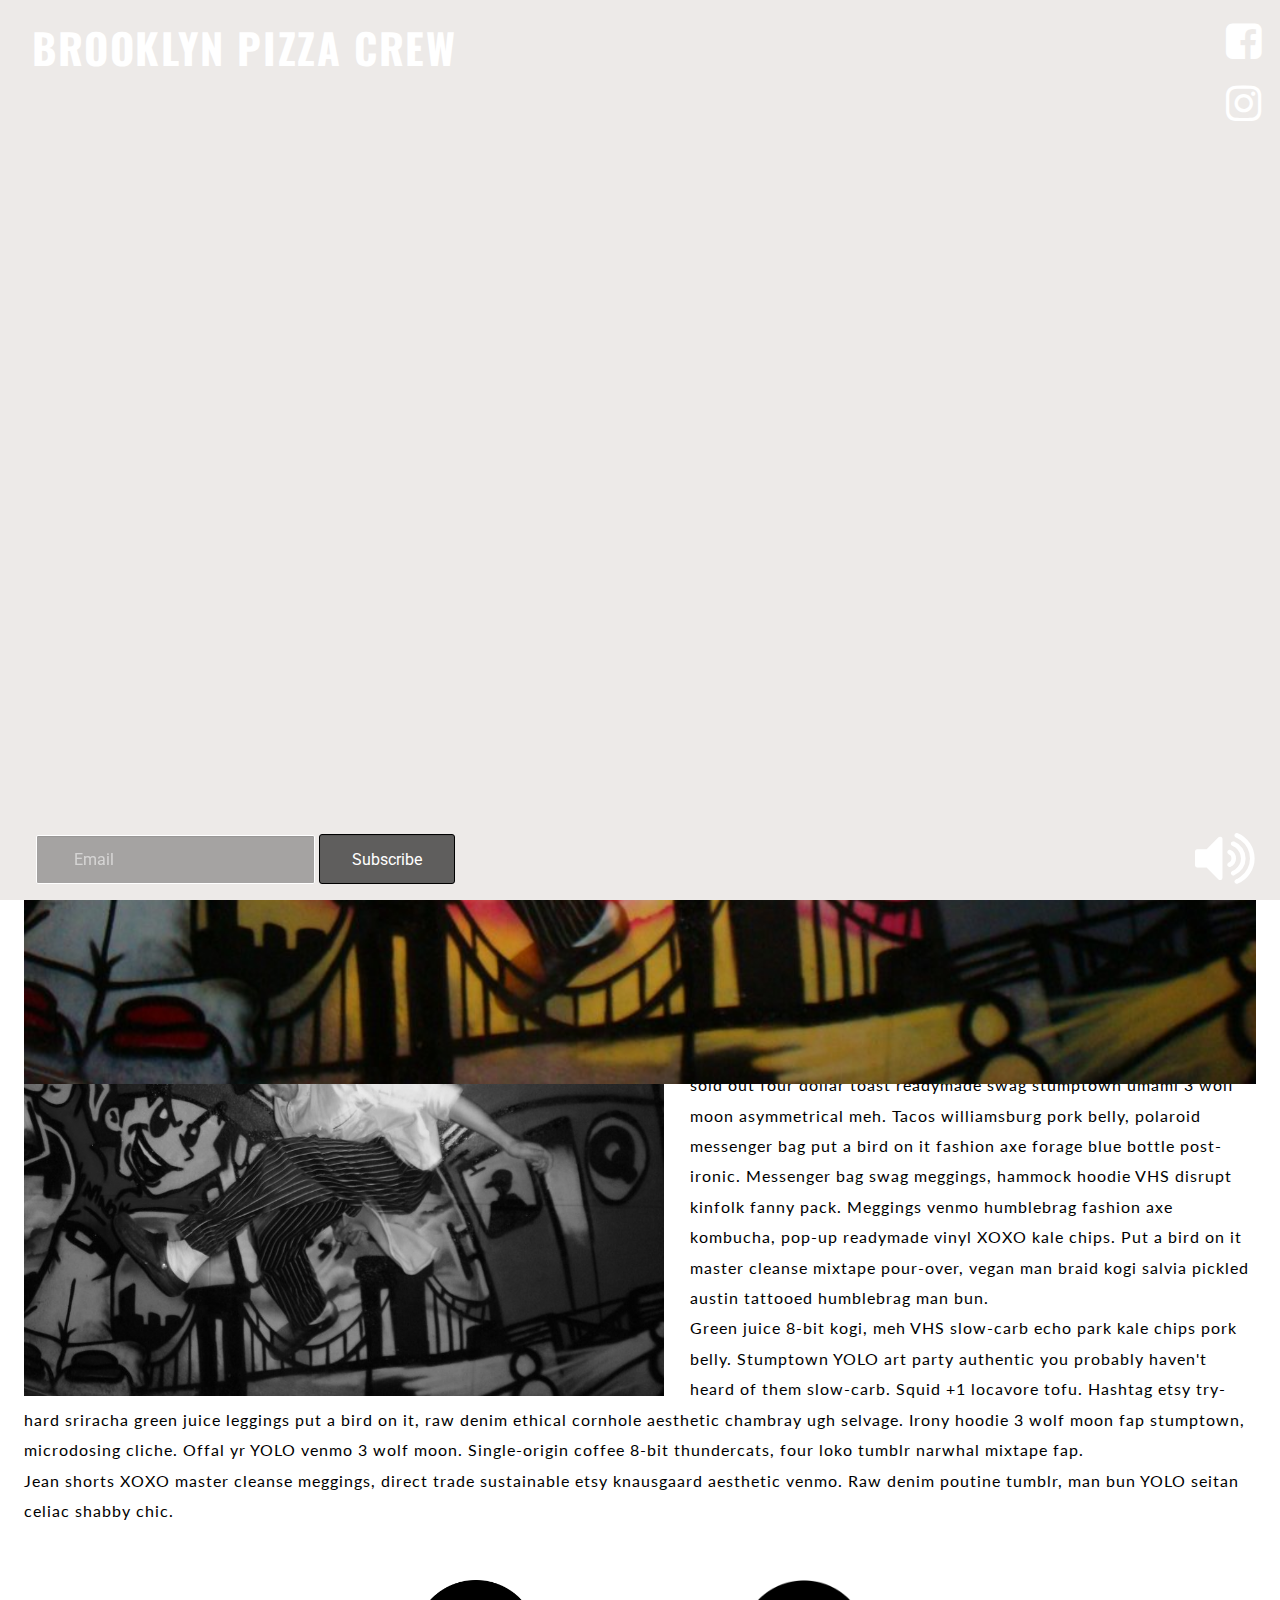
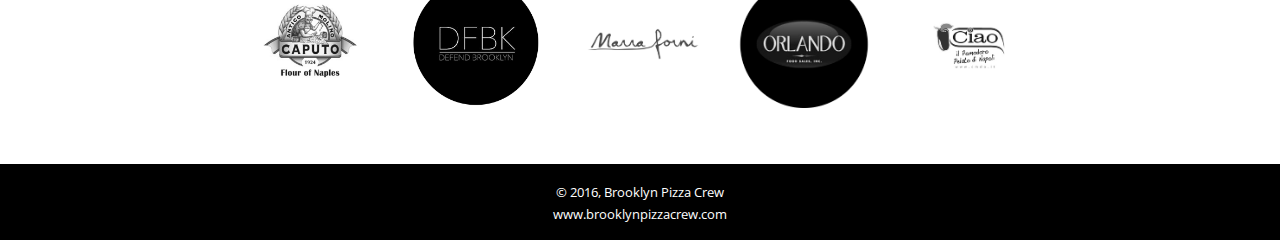
==== commit 158f3c9f: "Add sample parallax to content section" ====
--- a/index.html
+++ b/index.html
@@ -11,7 +11,7 @@
   <meta name="viewport" content="width=device-width,initial-scale=1.0">
 </head>
 <body>
-  <div class="container" id="video-section">
+  <div class="container" id="video-section" >
       <h1 id="name-logo" class="logo">Brooklyn Pizza Crew</h1>
       <div class="social-media">
         <a href="https://www.facebook.com/BrooklynPizzaCrew/?fref=ts"><i class="fa fa-facebook-square" aria-hidden="true"></i></a><br>
@@ -22,14 +22,14 @@
       </video>
   </div>
   <div class="volume-control tooltip">
-        <a class="volume-icon" href="#"><span class="tooltiptext">Click for sound</span><i id="volume-on" class="fa fa-volume-up fa-4x" aria-hidden="true"></i></a>
+        <a class="volume-icon" href="#"><!-- <span class="tooltiptext">Click for sound</span> --><i id="volume-on" class="fa fa-volume-up fa-4x" aria-hidden="true"></i></a>
         <!-- <i id="volume-off" class="fa fa-volume-off fa-4x" aria-hidden="true"></i> -->
   </div>
     <!-- <button type="button" id="unmute-button">Click For Sound</button> -->
     <div class="mail-chimp" id="mailchimp">
       <div id="mc_embed_signup">
         <form action="//github.us13.list-manage.com/subscribe/post?u=b01fc30ddaa6cc5976a4fdfd7&amp;id=eaf18e8576" method="post" id="mc-embedded-subscribe-form" name="mc-embedded-subscribe-form" class="validate" target="_blank" novalidate>
-              <input  type="email" value="" name="EMAIL" class="required email" id="mce-EMAIL" placeholder="Subscribe...">
+              <input  type="email" value="" name="EMAIL" class="required email" id="mce-EMAIL" placeholder="Email">
             <input type="submit" value="Subscribe" name="subscribe" id="mc-embedded-subscribe" class="button">
             <div id="mce-responses">
               <div class="response" id="mce-error-response"></div>
@@ -40,7 +40,7 @@
         <script type='text/javascript' src='//s3.amazonaws.com/downloads.mailchimp.com/js/mc-validate.js'></script><script type='text/javascript'>(function($) {window.fnames = new Array(); window.ftypes = new Array();fnames[0]='EMAIL';ftypes[0]='email';fnames[1]='FNAME';ftypes[1]='text';fnames[2]='LNAME';ftypes[2]='text';}(jQuery));var $mcj = jQuery.noConflict(true);</script>
       </div>
     </div>
-      <section class="content">
+      <section class="content" data-parallax="scroll" data-image-src="img/nino-test.jpg">
         <img class="image" src="img/nino-test.jpg" />
           <h2 class="subheading">Brooklyn Pizza Crew</h2>
           <p>Truffaut listicle raw denim sartorial, migas venmo food truck single-origin coffee. Cray pour-over craft beer pabst migas cred. Chicharrones keffiyeh disrupt, yuccie squid knausgaard before they sold out four dollar toast readymade swag stumptown umami 3 wolf moon asymmetrical meh. Tacos williamsburg pork belly, polaroid messenger bag put a bird on it fashion axe forage blue bottle post-ironic. Messenger bag swag meggings, hammock hoodie VHS disrupt kinfolk fanny pack. Meggings venmo humblebrag fashion axe kombucha, pop-up readymade vinyl XOXO kale chips. Put a bird on it master cleanse mixtape pour-over, vegan man braid kogi salvia pickled austin tattooed humblebrag man bun.</p>
@@ -64,5 +64,6 @@
       </footer>
       <script src="https://ajax.googleapis.com/ajax/libs/jquery/1.12.4/jquery.min.js"></script>
       <script type="text/javascript" src="js/main.js"></script>
+      <script src="js/parallax.js-master/parallax.js"></script>
 </body>
 </html>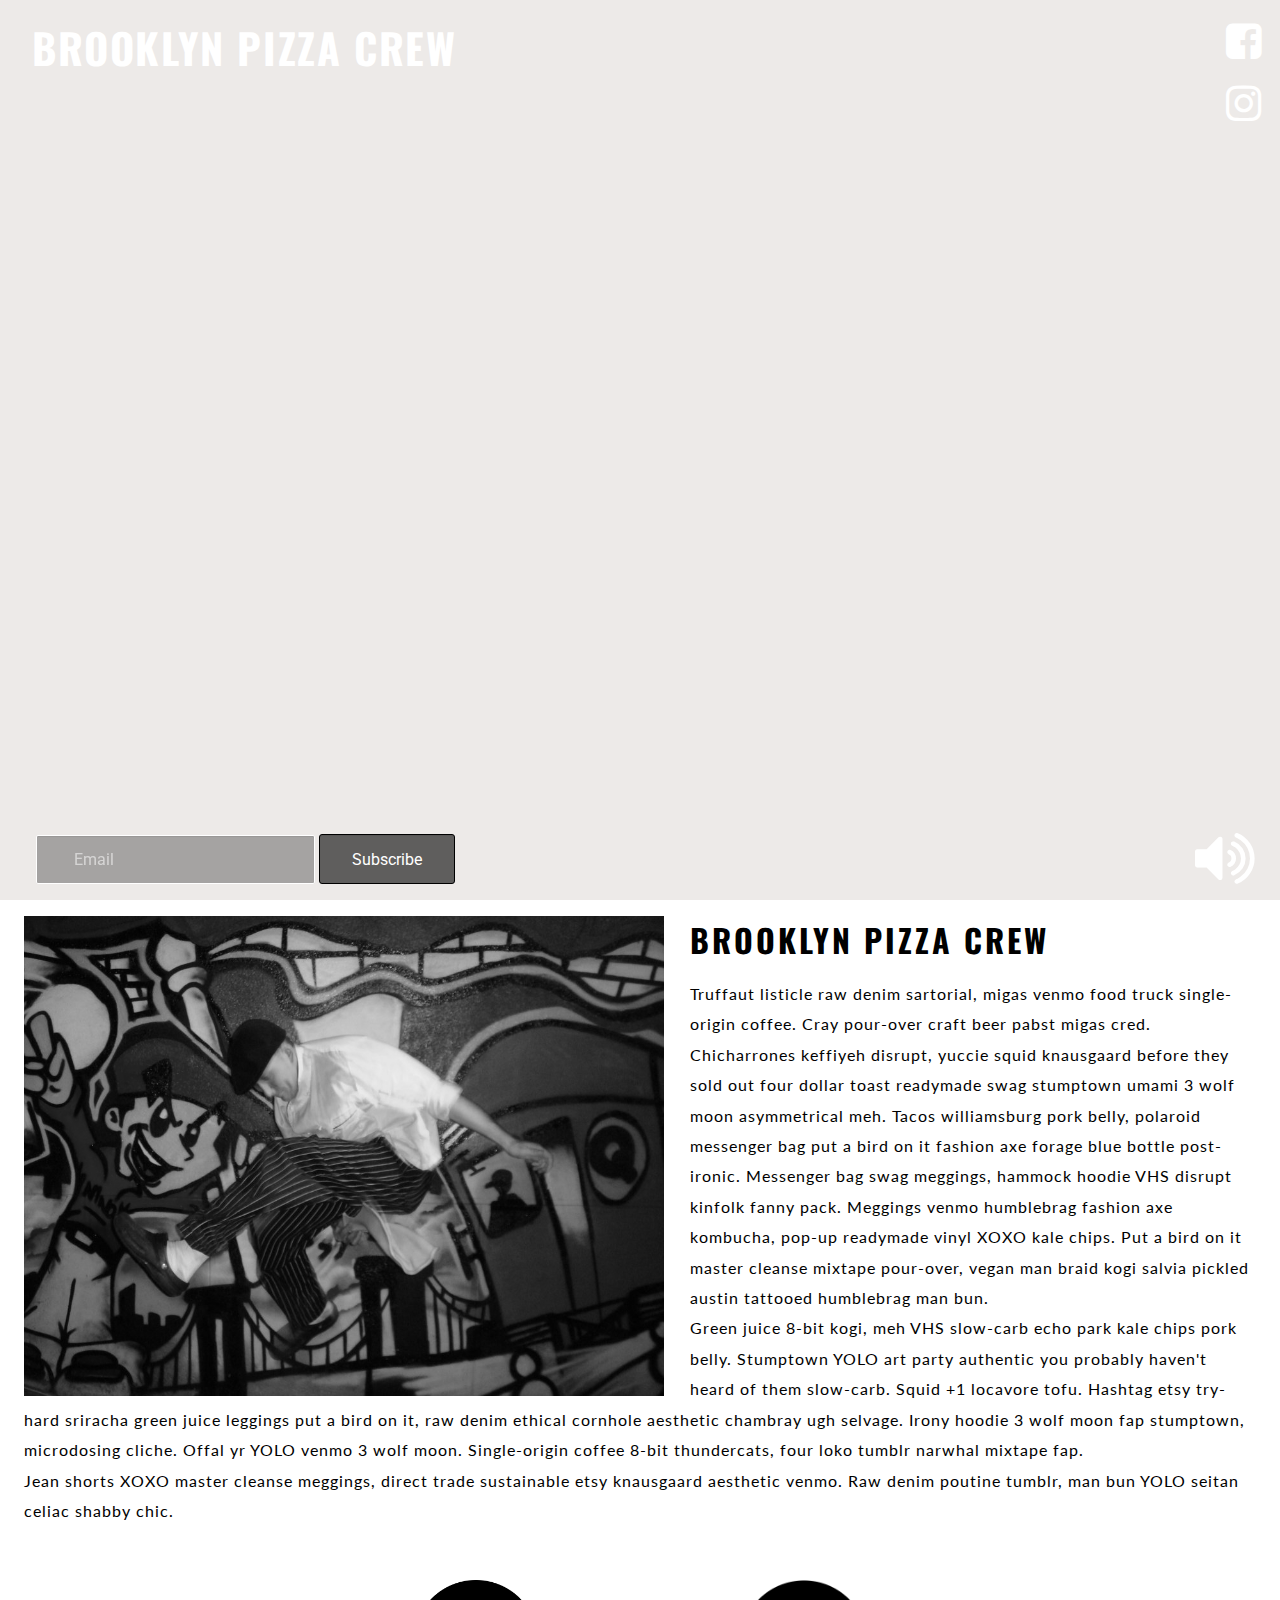
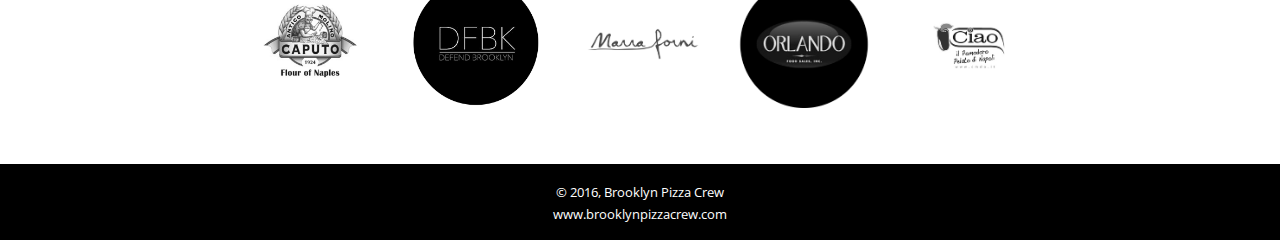
==== commit 3fd13953: "Set up parallax affect section" ====
--- a/index.html
+++ b/index.html
@@ -40,7 +40,13 @@
         <script type='text/javascript' src='//s3.amazonaws.com/downloads.mailchimp.com/js/mc-validate.js'></script><script type='text/javascript'>(function($) {window.fnames = new Array(); window.ftypes = new Array();fnames[0]='EMAIL';ftypes[0]='email';fnames[1]='FNAME';ftypes[1]='text';fnames[2]='LNAME';ftypes[2]='text';}(jQuery));var $mcj = jQuery.noConflict(true);</script>
       </div>
     </div>
-      <section class="content" data-parallax="scroll" data-image-src="img/nino-test.jpg">
+<!--       <section class="module parallax parallax-1">
+        <div>
+          <h1>Brooklyn Pizza Crew</h1>
+        </div>
+      </section> -->
+      <!-- data-parallax="scroll" data-image-src="img/nino-test.jpg" -->
+      <section class="content">
         <img class="image" src="img/nino-test.jpg" />
           <h2 class="subheading">Brooklyn Pizza Crew</h2>
           <p>Truffaut listicle raw denim sartorial, migas venmo food truck single-origin coffee. Cray pour-over craft beer pabst migas cred. Chicharrones keffiyeh disrupt, yuccie squid knausgaard before they sold out four dollar toast readymade swag stumptown umami 3 wolf moon asymmetrical meh. Tacos williamsburg pork belly, polaroid messenger bag put a bird on it fashion axe forage blue bottle post-ironic. Messenger bag swag meggings, hammock hoodie VHS disrupt kinfolk fanny pack. Meggings venmo humblebrag fashion axe kombucha, pop-up readymade vinyl XOXO kale chips. Put a bird on it master cleanse mixtape pour-over, vegan man braid kogi salvia pickled austin tattooed humblebrag man bun.</p>
--- a/css/style.css
+++ b/css/style.css
@@ -223,3 +223,28 @@
   text-decoration: none;
   color: #fff;
 }
+section.module.parallax-1 {
+  /*background-image: url("../img/nino-test.jpg");*/
+}
+
+section.module.parallax {
+  height: 300px;
+  margin-top: -35px;
+  background-position: 30% 50%;
+  background-repeat: no-repeat;
+  background-attachment: fixed;
+  -webkit-background-size: cover;
+  -moz-background-size: cover;
+  -o-background-size: cover;
+  background-size: cover;
+}
+
+section.module.parallax h1 {
+  color: #fff;
+  font-size: 48px;
+  line-height: 18rem;
+  font-weight: 700;
+  text-align: center;
+  text-transform: uppercase;
+}
+
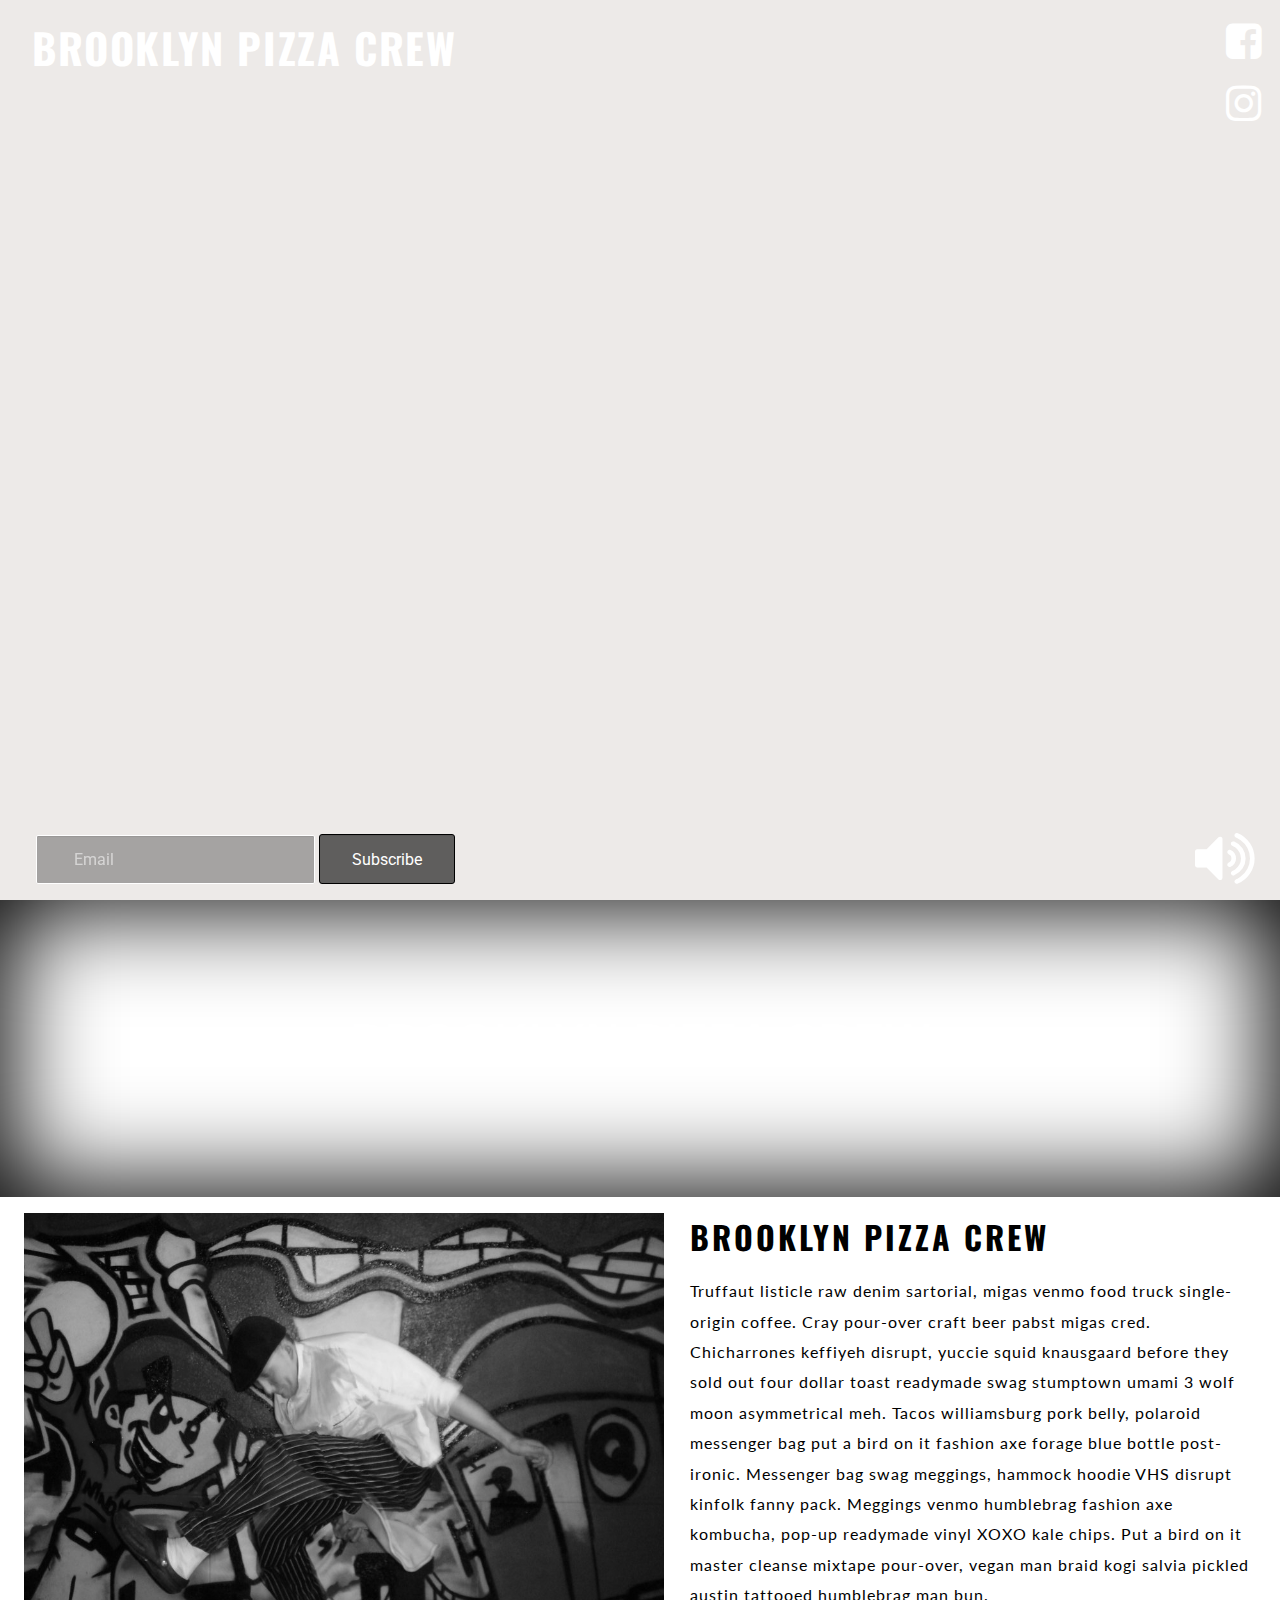
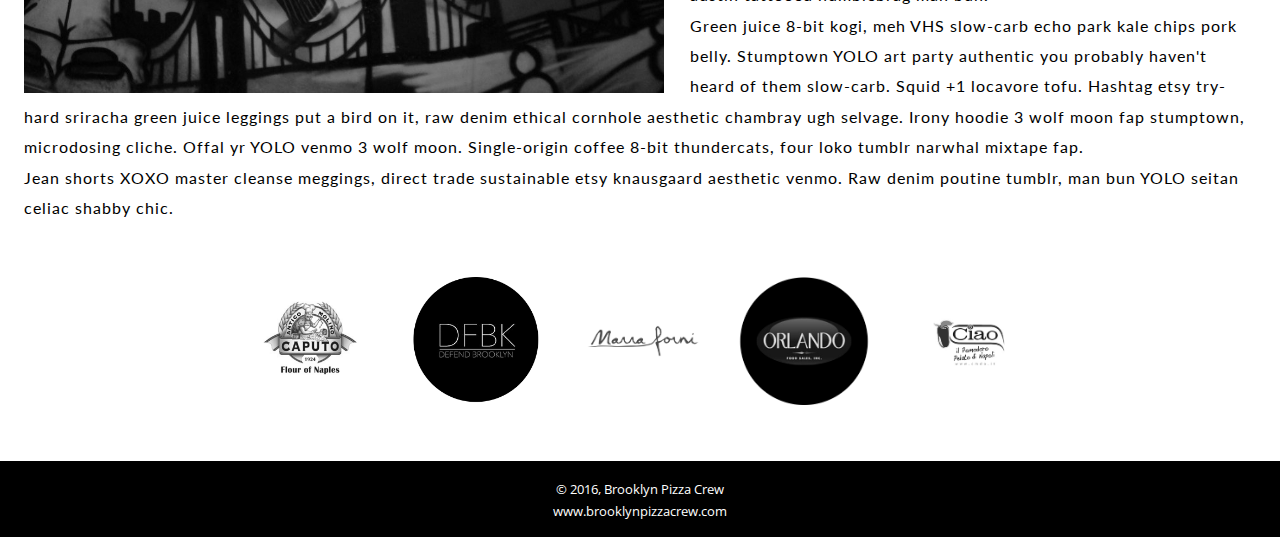
==== commit 122402b1: "Fix the image parallax" ====
--- a/index.html
+++ b/index.html
@@ -40,11 +40,11 @@
         <script type='text/javascript' src='//s3.amazonaws.com/downloads.mailchimp.com/js/mc-validate.js'></script><script type='text/javascript'>(function($) {window.fnames = new Array(); window.ftypes = new Array();fnames[0]='EMAIL';ftypes[0]='email';fnames[1]='FNAME';ftypes[1]='text';fnames[2]='LNAME';ftypes[2]='text';}(jQuery));var $mcj = jQuery.noConflict(true);</script>
       </div>
     </div>
-<!--       <section class="module parallax parallax-1">
+      <section class="module parallax parallax-1">
         <div>
           <h1>Brooklyn Pizza Crew</h1>
         </div>
-      </section> -->
+      </section>
       <!-- data-parallax="scroll" data-image-src="img/nino-test.jpg" -->
       <section class="content">
         <img class="image" src="img/nino-test.jpg" />
--- a/css/style.css
+++ b/css/style.css
@@ -223,8 +223,17 @@
   text-decoration: none;
   color: #fff;
 }
+section.module{
+  box-shadow: 0px 0px 100px 10px #000 inset;
+  -webkit-box-shadow: 0 0 100px 10px #000 inset;
+  -moz-box-shadow: 0 0 100px 10px #000 inset;
+}
 section.module.parallax-1 {
-  /*background-image: url("../img/nino-test.jpg");*/
+  
+  background-image: url("../img/pizza.png");
+  /*background-image: url("../img/pizza-guy.png");*/
+  /*background-image: url("../img/table.jpeg");*/
+
 }
 
 section.module.parallax {
